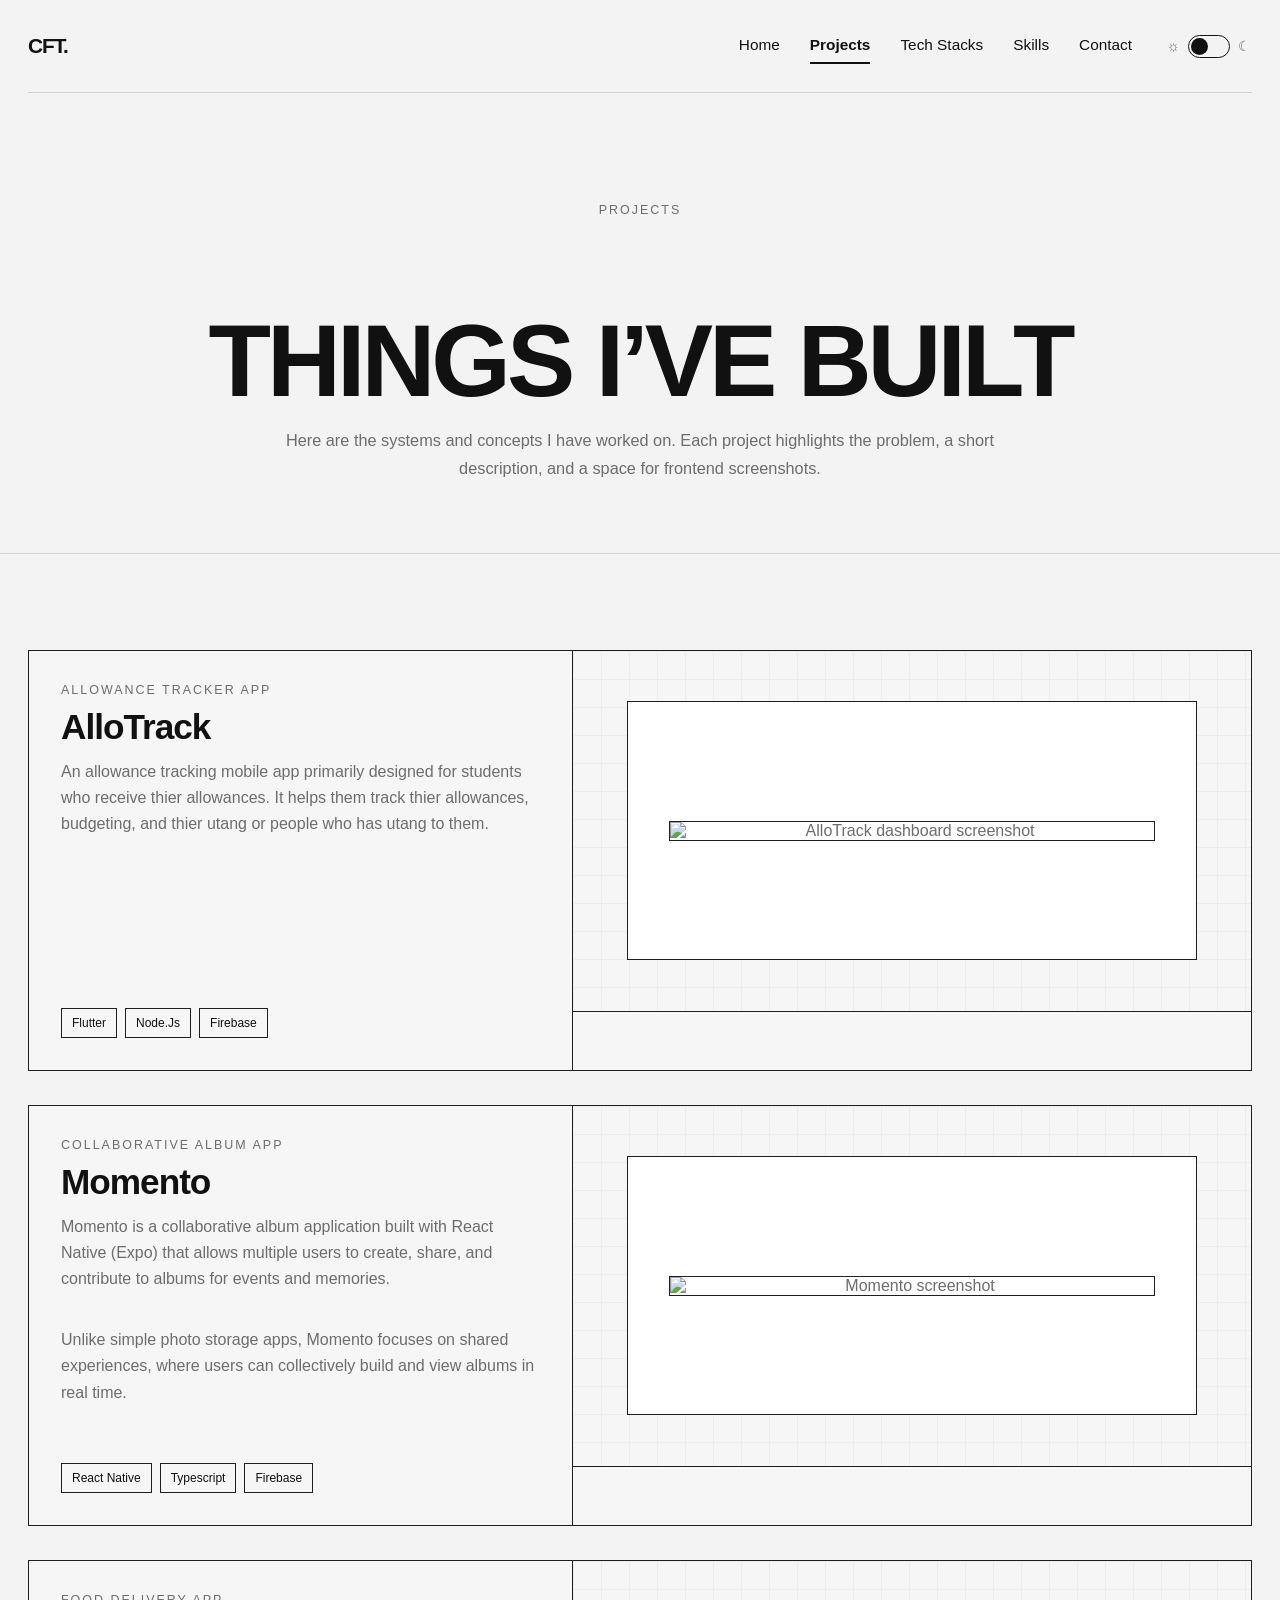
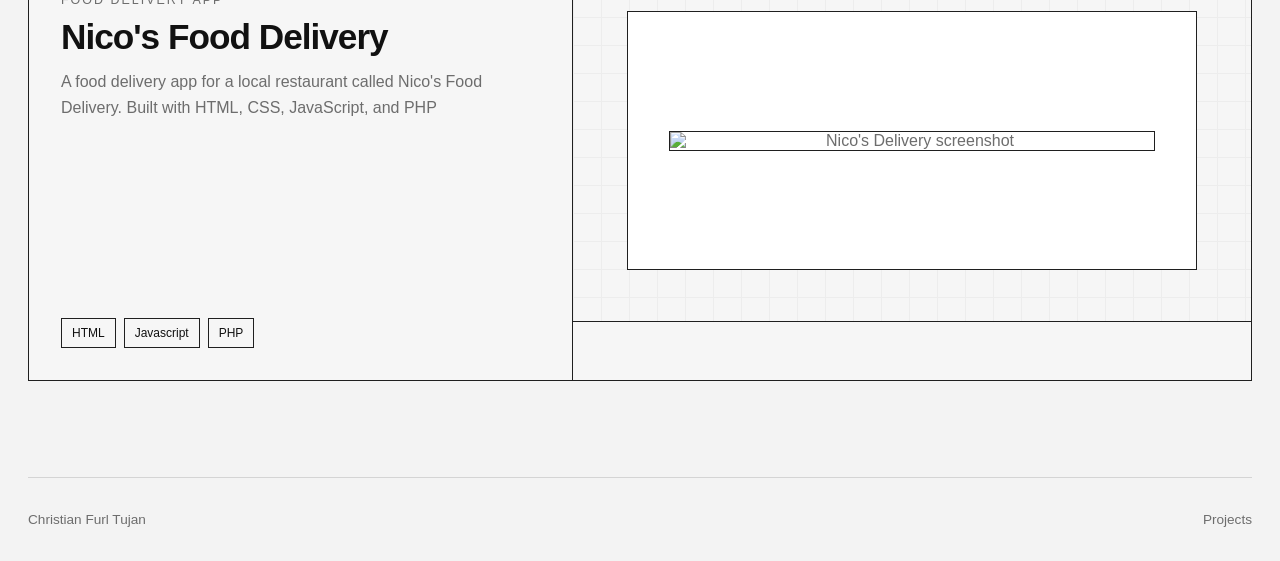
==== projects.html @ 1df362ef "Add files via upload" ====
<!DOCTYPE html>
<html lang="en">
<head>
  <meta charset="UTF-8">
  <meta name="viewport" content="width=device-width, initial-scale=1.0">
  <title>Projects | Christian Furl Tujan</title>
  <link rel="icon" type="image/png" sizes="512x512" href="assets/favicon.png">
  <script>
    (function () {
      try {
        if (localStorage.getItem('portfolio-theme') === 'dark') {
          document.documentElement.setAttribute('data-theme', 'dark');
        }
      } catch (error) {}
    })();
  </script>
  <link rel="stylesheet" href="https://cdn.jsdelivr.net/gh/devicons/devicon@latest/devicon.min.css">
  <link rel="stylesheet" href="styles.css">
</head>
<body>
  <div class="site-shell">
    <header class="container nav">
      <a class="logo" href="index.html">CFT.</a>
      <nav class="nav-links">
        <a href="index.html">Home</a>
        <a class="active" href="projects.html">Projects</a>
        <a href="techstacks.html">Tech Stacks</a>
        <a href="skills.html">Skills</a>
        <a href="contact.html">Contact</a>
        <button class="theme-toggle" type="button" aria-label="Switch to dark mode" aria-pressed="false">
          <span class="theme-icon" aria-hidden="true">☼</span>
          <span class="theme-track" aria-hidden="true"><span class="theme-knob"></span></span>
          <span class="theme-icon" aria-hidden="true">☾</span>
        </button>
      </nav>
    </header>

    <main>
      <section class="container page-title page-centered-title">
        <div class="section-kicker">Projects</div>
        <h1>Things I’ve built</h1>
        <p>Here are the systems and concepts I have worked on. Each project highlights the problem, a short description, and a space for frontend screenshots.</p>
      </section>

      <section class="section">
        <div class="container project-list">
          <article class="project">
            <div class="project-copy">
              <div>
                <div class="section-kicker">Allowance Tracker App</div>
                <h3>AlloTrack</h3>
                <p>An allowance tracking mobile app primarily designed for students who receive thier allowances. It helps them track thier allowances, budgeting, and thier utang or people who has utang to them.</p>
              </div>
              <div class="project-bottom">
                <div class="tags">
                  <span class="tag">Flutter</span><span class="tag">Node.Js</span><span class="tag">Firebase</span>
                </div>
              </div>
            </div>
            <div class="project-visual">
              <div class="project-shot">
                <div class="placeholder"><img src="assets/dashboard.png" alt="AlloTrack dashboard screenshot"></div>
              </div>
              <div class="github-icon-wrap">
                <a class="github-icon-link" href="https://github.com/tujan-christianfurl/allotrack" target="_blank" rel="noopener noreferrer" aria-label="Visit AlloTrack on GitHub" title="Visit GitHub">
                  <i class="devicon-github-original" aria-hidden="true"></i>
                </a>
              </div>
            </div>
          </article>

          <article class="project">
            <div class="project-copy">
              <div>
                <div class="section-kicker">Collaborative Album App</div>
                <h3>Momento</h3>
                <p>Momento is a collaborative album application built with React Native (Expo) that allows multiple users to create, share, and contribute to albums for events and memories.</p>
                <br>
                <p>Unlike simple photo storage apps, Momento focuses on shared experiences, where users can collectively build and view albums in real time.</p>
              </div>
              <div class="project-bottom">
                <div class="tags">
                  <span class="tag">React Native</span><span class="tag">Typescript</span><span class="tag">Firebase</span>
                </div>
              </div>
            </div>
            <div class="project-visual">
              <div class="project-shot">
                <div class="placeholder"><img src="assets/dashboard.png" alt="Momento screenshot"></div>
              </div>
              <div class="github-icon-wrap">
                <a class="github-icon-link" href="https://github.com/cl1ffhan9er/Momento" target="_blank" rel="noopener noreferrer" aria-label="Visit Momento on GitHub" title="Visit GitHub">
                  <i class="devicon-github-original" aria-hidden="true"></i>
                </a>
              </div>
            </div>
          </article>

          <article class="project">
            <div class="project-copy">
              <div>
                <div class="section-kicker">Food Delivery App</div>
                <h3>Nico's Food Delivery</h3>
                <p>A food delivery app for a local restaurant called Nico's Food Delivery. Built with HTML, CSS, JavaScript, and PHP</p>
              </div>
              <div class="project-bottom">
                <div class="tags">
                  <span class="tag">HTML</span><span class="tag">Javascript</span><span class="tag">PHP</span>
                </div>
              </div>
            </div>
            <div class="project-visual">
              <div class="project-shot">
                <div class="placeholder"><img src="assets/dashboard.png" alt="Nico's Delivery screenshot"></div>
              </div>
              <div class="github-icon-wrap">
                <a class="github-icon-link" href="https://github.com/Nico-s-Development-Team/Web-IM2-Development-Projects.git" target="_blank" rel="noopener noreferrer" aria-label="Visit Momento on GitHub" title="Visit GitHub">
                  <i class="devicon-github-original" aria-hidden="true"></i>
                </a>
              </div>
            </div>
          </article>
          

          
        </div>
      </section>
    </main>

    <footer class="container"><span>Christian Furl Tujan</span><span>Projects</span></footer>
  </div>
  <script src="script.js"></script>
</body>
</html>
---- styles.css ----
:root {
  --bg: #050505;
  --paper: #f3f3f3;
  --text: #111111;
  --muted: #6d6d6d;
  --line: #d4d4d4;
  --dark: #1f1f1f;
  --accent: #69f0ae;
  --button-text: #ffffff;
  --status: #8b8b8b;
  --surface: rgba(255, 255, 255, 0.25);
  --surface-hover: rgba(255, 255, 255, 0.55);
  --surface-strong: #ffffff;
  --grid-line: #ededed;
  --max: 1120px;
}

html[data-theme="dark"] {
  color-scheme: dark;
  --paper: #0c0c0c;
  --text: #f3f3f3;
  --muted: #a3a3a3;
  --line: #303030;
  --dark: #ededed;
  --button-text: #111111;
  --status: #999999;
  --surface: rgba(255, 255, 255, 0.025);
  --surface-hover: rgba(255, 255, 255, 0.065);
  --surface-strong: #111111;
  --grid-line: #202020;
}

* {
  box-sizing: border-box;
}

html {
  scroll-behavior: smooth;
}

body {
  margin: 0;
  font-family: Arial, Helvetica, sans-serif;
  background: var(--paper);
  color: var(--text);
}

a {
  color: inherit;
  text-decoration: none;
}

img {
  max-width: 100%;
  display: block;
}

.site-shell {
  width: 100%;
  margin: 0;
  min-height: 100vh;
  background: var(--paper);
  border: 0;
}

.container {
  width: min(var(--max), calc(100% - 56px));
  margin: 0 auto;
}

.nav {
  min-height: 86px;
  display: flex;
  align-items: center;
  justify-content: space-between;
}

.nav-home {
  padding-top: 6px;
}

.logo {
  font-weight: 900;
  letter-spacing: -1px;
  font-size: 1.2rem;
}

.nav-links {
  display: flex;
  gap: 26px;
  font-size: 0.9rem;
}

.nav-links a {
  padding: 8px 0;
  border-bottom: 2px solid transparent;
}

.nav-links a:hover,
.nav-links a.active {
  border-bottom-color: var(--text);
}

.nav-links a.active {
  font-weight: bold;
}



h1 {
  font-size: clamp(3.4rem, 7vw, 5.7rem);
  font-weight: 900;
  text-transform: uppercase;
}

h2,
h3,
p {
  margin-top: 0;
}

.button {
  display: inline-block;
  padding: 13px 22px;
  border: 1px solid var(--dark);
  background: var(--dark);
  color: var(--button-text);
  font-weight: 700;
  font-size: 0.9rem;
  border-radius: 40px;
}

.button.secondary {
  background: transparent;
  color: var(--dark);
}

.button:hover {
  transform: translateY(-2px);
}

.dot {
  width: 9px;
  height: 9px;
  background: var(--accent);
  border-radius: 50%;
  box-shadow: 0 0 14px rgba(105, 240, 174, 0.9);
  display: inline-block;
}

.actions {
  display: flex;
  gap: 12px;
  flex-wrap: wrap;
  margin-top: 30px;
}

.center-actions {
  justify-content: center;
}

.section {
  padding: 96px 0;
  border-top: 1px solid var(--line);
}

.section-head {
  display: flex;
  flex-direction: column;
  align-items: center;
  justify-content: center;
  gap: 16px;
  margin-bottom: 44px;
  text-align: center;
}

.section-kicker {
  color: var(--muted);
  text-transform: uppercase;
  letter-spacing: 2px;
  font-size: 0.78rem;
  margin-bottom: 10px;
}

.section h2,
.network-head h2 {
  font-size: clamp(2.2rem, 5vw, 4.5rem);
  line-height: 1;
  letter-spacing: -3px;
  margin-bottom: 0;
}

.section-head p {
  max-width: 720px;
  line-height: 1.6;
  color: var(--muted);
  margin-bottom: 0;
}

.home-hero {
  min-height: 560px;
  display: flex;
  flex-direction: column;
  align-items: center;
  justify-content: center;
  text-align: center;
  padding: 40px 0 70px;
}

.home-hero h1 {
  font-size: clamp(3.4rem, 7vw, 5.7rem);
  line-height: 0.95;
  letter-spacing: -4px;
  margin-bottom: 26px;
  text-transform: uppercase;
}

.hero-status {
  display: inline-flex;
  align-items: center;
  gap: 10px;
  font-size: 0.82rem;
  color: var(--status);
  margin-bottom: 18px;
}

.hero-summary {
  width: min(100%, 540px);
  font-size: 1rem;
  line-height: 1.45;
  margin-bottom: 24px;
}

.hero-button {
  min-width: 130px;
  text-align: center;
}


.mini-intro {
  max-width: 770px;
  margin: 0 auto;
  text-align: center;
}

.mini-intro p {
  color: var(--muted);
  line-height: 1.8;
  margin-bottom: 0;
}

.network-section {
  padding: 86px 0 34px;
}

.network-head {
  text-align: center;
  max-width: 780px;
  margin: 0 auto 30px;
}

.network-head p {
  color: var(--muted);
  line-height: 1.7;
  margin-top: 18px;
}

.network-frame {
  width: min(940px, 100%);
  margin: 0 auto;
  padding: 16px 0 10px;
}

.network-svg {
  width: 100%;
  height: auto;
  display: block;
}

.network-lines line {
  stroke: var(--text);
  stroke-width: 1.4;
}

.network-nodes circle {
  fill: var(--text);
}

.network-labels text {
  font-family: Arial, Helvetica, sans-serif;
  font-size: 18px;
  fill: var(--text);
}

.grid-3 {
  display: grid;
  grid-template-columns: repeat(3, 1fr);
  gap: 18px;
}

.card {
  border: 1px solid var(--dark);
  padding: 26px;
  min-height: 210px;
  background: transparent;
}

.card-number {
  font-size: 0.8rem;
  color: var(--muted);
  margin-bottom: 38px;
}

.card h3 {
  font-size: 1.3rem;
  margin-bottom: 12px;
}

.card p {
  color: var(--muted);
  line-height: 1.6;
  margin-bottom: 0;
}

.tech-list {
  display: grid;
  grid-template-columns: repeat(4, 1fr);
  border-top: 1px solid var(--dark);
  border-left: 1px solid var(--dark);
}

.tech-item {
  min-height: 190px;
  border-right: 1px solid var(--dark);
  border-bottom: 1px solid var(--dark);
  display: flex;
  flex-direction: column;
  align-items: center;
  justify-content: center;
  gap: 28px;
  padding: 26px 20px;
  text-align: center;
}

.tech-item strong {
  font-size: 1.08rem;
}

.tech-icon {
  display: block;
  font-size: clamp(3rem, 5vw, 4.25rem);
  line-height: 1;
  color: var(--text);
  transition: transform 220ms ease, color 320ms ease;
}

.tech-item:hover .tech-icon {
  transform: translateY(-3px) scale(1.06);
}

.home-project-preview {
  padding-top: 74px;
}

.project-list {
  display: grid;
  gap: 34px;
}

.project {
  border: 1px solid var(--dark);
  display: grid;
  grid-template-columns: 1fr 1.25fr;
  min-height: 380px;
  background: var(--surface);
}

.project-copy {
  padding: 32px;
  display: flex;
  flex-direction: column;
  justify-content: space-between;
}

.project-copy h3 {
  font-size: 2.2rem;
  letter-spacing: -1px;
  margin-bottom: 12px;
}

.project-copy p {
  color: var(--muted);
  line-height: 1.65;
}

.project-bottom {
  display: grid;
  gap: 20px;
  margin-top: 28px;
}

.tags {
  display: flex;
  flex-wrap: wrap;
  gap: 8px;
}

.project-actions {
  display: flex;
  align-items: center;
}

.github-button {
  border-radius: 0;
  padding: 11px 16px;
  transition: transform 420ms cubic-bezier(.22, 1, .36, 1), background-color 320ms ease, color 320ms ease;
}

.github-button:hover {
  transform: translateY(-3px);
}

.tag {
  border: 1px solid var(--dark);
  padding: 7px 10px;
  font-size: 0.75rem;
}

.project-shot {
  border-left: 1px solid var(--dark);
  min-height: 360px;
  background: linear-gradient(90deg, var(--grid-line) 1px, transparent 1px), linear-gradient(var(--grid-line) 1px, transparent 1px);
  background-size: 28px 28px;
  display: flex;
  align-items: center;
  justify-content: center;
  overflow: hidden;
}

.project-shot img {
  width: 92%;
  max-height: 320px;
  object-fit: cover;
  border: 1px solid var(--dark);
}

.placeholder {
  width: 84%;
  height: 72%;
  border: 1px solid var(--dark);
  background: var(--surface-strong);
  display: grid;
  place-items: center;
  text-align: center;
  color: var(--muted);
  padding: 20px;
}

.page-title {
  padding: 110px 0 70px;
  border-top: 1px solid var(--line);
}

.page-centered-title {
  display: flex;
  flex-direction: column;
  align-items: center;
  text-align: center;
}

.page-title h1 {
  font-size: clamp(3.8rem, 10vw, 8rem);
  margin-bottom: 18px;
  line-height: 0.95;
  letter-spacing: -4px;
}

.page-title p {
  max-width: 740px;
  color: var(--muted);
  line-height: 1.7;
  font-size: 1.05rem;
  margin: 0 auto;
}

.skill-row {
  display: grid;
  grid-template-columns: 180px 1fr 90px;
  gap: 20px;
  align-items: center;
  padding: 22px 0;
  border-bottom: 1px solid var(--line);
}

.skill-meter {
  height: 12px;
  border: 1px solid var(--dark);
}

.skill-meter span {
  height: 100%;
  display: block;
  background: var(--dark);
}

.contact-grid {
  display: grid;
  grid-template-columns: 0.9fr 1.1fr;
  gap: 32px;
}

.contact-card,
.contact-form,
.banner-box {
  border: 1px solid var(--dark);
  padding: 30px;
}

.contact-card p {
  color: var(--muted);
  line-height: 1.7;
}

.contact-links {
  margin-top: 28px;
  display: grid;
  gap: 12px;
}

.contact-links a {
  border-bottom: 1px solid var(--line);
  padding-bottom: 10px;
}

.banner-box {
  display: flex;
  align-items: center;
  justify-content: space-between;
  gap: 24px;
  background: var(--surface);
}

.banner-box p {
  max-width: 690px;
  color: var(--muted);
  line-height: 1.7;
  margin: 16px 0 0;
}

form {
  display: grid;
  gap: 16px;
}

label {
  font-size: 0.85rem;
  font-weight: 700;
}

input,
textarea {
  width: 100%;
  border: 1px solid var(--dark);
  background: transparent;
  padding: 13px;
  font: inherit;
  border-radius: 0;
}

textarea {
  min-height: 150px;
  resize: vertical;
}

footer {
  padding: 34px 0;
  display: flex;
  justify-content: space-between;
  gap: 20px;
  color: var(--muted);
  font-size: 0.85rem;
  border-top: 1px solid var(--line);
}

/* Light / dark mode switch */
.theme-toggle {
  display: inline-flex;
  align-items: center;
  gap: 7px;
  border: 0;
  background: transparent;
  color: var(--text);
  padding: 5px 0 5px 4px;
  font: inherit;
  cursor: pointer;
}

.theme-icon {
  width: 15px;
  font-size: 0.9rem;
  line-height: 1;
  text-align: center;
  color: var(--muted);
}

.theme-track {
  width: 42px;
  height: 23px;
  padding: 2px;
  display: inline-flex;
  align-items: center;
  border: 1px solid var(--text);
  border-radius: 999px;
  transition: border-color 280ms ease, background-color 280ms ease;
}

.theme-knob {
  width: 17px;
  height: 17px;
  display: block;
  border-radius: 50%;
  background: var(--text);
  transform: translateX(0);
  transition: transform 320ms cubic-bezier(.2,.8,.2,1), background-color 280ms ease;
}

html[data-theme="dark"] .theme-knob {
  transform: translateX(17px);
}

body,
.site-shell,
.project,
.placeholder,
.banner-box,
.card,
.tech-item,
.tech-icon,
.contact-card,
.contact-form,
input,
textarea,
.button,
.tag,
.skill-meter,
.network-lines line,
.network-nodes circle,
.network-labels text {
  transition-property: background-color, color, border-color, fill, stroke;
  transition-duration: 320ms;
  transition-timing-function: ease;
}

@media (max-width: 980px) {
  .project,
  .contact-grid,
  .banner-box {
    grid-template-columns: 1fr;
    display: grid;
  }

  .project-shot {
    border-left: 0;
    border-top: 1px solid var(--dark);
  }

  .tech-list,
  .grid-3 {
    grid-template-columns: repeat(2, 1fr);
  }

  .network-labels text {
    font-size: 15px;
  }
}

@media (max-width: 640px) {
  .site-shell {
    width: 100%;
    margin: 0;
    border: 0;
  }

  .container {
    width: min(100% - 32px, var(--max));
  }

  .nav {
    align-items: flex-start;
    flex-direction: column;
    padding: 20px 0;
    gap: 16px;
  }

  .nav-links {
    width: 100%;
    overflow-x: auto;
    gap: 18px;
    white-space: nowrap;
  }

  .home-hero {
    min-height: auto;
    padding: 50px 0 58px;
  }

  .home-hero h1 {
    letter-spacing: -2px;
  }

  .section,
  .network-section {
    padding: 68px 0;
  }

  .tech-list,
  .grid-3,
  .project,
  .contact-grid,
  .banner-box {
    grid-template-columns: 1fr;
  }

  .skill-row {
    grid-template-columns: 1fr;
    gap: 10px;
  }

  .network-frame {
    padding: 0;
    overflow-x: auto;
  }

  .network-svg {
    min-width: 820px;
  }

  .banner-box {
    display: grid;
  }

  footer {
    flex-direction: column;
  }
}

/* Full-screen spacing and reveal motion */
:root {
  --max: 1280px;
}

.nav {
  min-height: 92px;
}

.logo {
  font-size: 1.3rem;
}

.nav-links {
  gap: 30px;
  font-size: 0.96rem;
}

.home-hero {
  min-height: calc(100svh - 92px);
  padding: 18px 0 56px;
}

.home-hero h1 {
  font-size: clamp(4rem, 7.2vw, 7rem);
  line-height: 0.92;
  letter-spacing: -5px;
  margin-bottom: 28px;
}

.hero-status {
  font-size: 0.9rem;
  margin-bottom: 20px;
}

.hero-summary {
  width: min(100%, 620px);
  font-size: clamp(1rem, 1.25vw, 1.15rem);
  line-height: 1.5;
  margin-bottom: 28px;
}

.hero-button {
  min-width: 142px;
  padding: 14px 24px;
  font-size: 0.95rem;
}

.page-title h1 {
  font-size: clamp(4.2rem, 8vw, 7.6rem);
}

.section h2,
.network-head h2 {
  font-size: clamp(2.6rem, 4.7vw, 4.9rem);
}

.section-head p,
.network-head p,
.page-title p,
.mini-intro p {
  font-size: 1.02rem;
}

/* Hero load-in sequence */
.home-hero > * {
  opacity: 0;
  transform: translateY(18px);
  animation: hero-enter 700ms cubic-bezier(.2,.7,.2,1) forwards;
}

.home-hero h1 { animation-delay: 80ms; }
.home-hero .hero-status { animation-delay: 210ms; }
.home-hero .hero-summary { animation-delay: 340ms; }
.home-hero .hero-button { animation-delay: 470ms; }

@keyframes hero-enter {
  to {
    opacity: 1;
    transform: translateY(0);
  }
}


.js .reveal-text,
.js .reveal-block {
  opacity: 0;
  transform: translateY(28px);
}

.js .reveal-text.is-visible,
.js .reveal-block.is-visible {
  opacity: 1;
  transform: translateY(0);
  transition:
    opacity 650ms cubic-bezier(.2,.7,.2,1) var(--delay, 0ms),
    transform 650ms cubic-bezier(.2,.7,.2,1) var(--delay, 0ms);
}

.js .network-frame.reveal-block {
  transform: translateY(34px) scale(.985);
}

.js .network-frame.reveal-block.is-visible {
  transform: translateY(0) scale(1);
}

/* Project cards open from the center as they enter the viewport. */
.js .reveal-project {
  opacity: 0;
  transform: translateY(36px) scale(.985);
}

.js .reveal-project .project-copy,
.js .reveal-project .project-shot {
  opacity: 0;
  transition:
    opacity 700ms cubic-bezier(.2,.7,.2,1),
    transform 700ms cubic-bezier(.2,.7,.2,1);
}

.js .reveal-project .project-copy {
  transform: translateX(-42px);
}

.js .reveal-project .project-shot {
  transform: translateX(42px);
}

.js .reveal-project.is-visible {
  opacity: 1;
  transform: translateY(0) scale(1);
  transition:
    opacity 650ms cubic-bezier(.2,.7,.2,1) var(--delay, 0ms),
    transform 650ms cubic-bezier(.2,.7,.2,1) var(--delay, 0ms);
}

.js .reveal-project.is-visible .project-copy,
.js .reveal-project.is-visible .project-shot {
  opacity: 1;
  transform: translateX(0);
  transition-delay: calc(var(--delay, 0ms) + 100ms);
}

/* Small movement makes technology/skill blocks feel less static. */
.js .tech-item.reveal-block.is-visible,
.js .card.reveal-block.is-visible,
.js .skill-row.reveal-block.is-visible {
  transition:
    opacity 600ms ease var(--delay, 0ms),
    transform 600ms cubic-bezier(.2,.7,.2,1) var(--delay, 0ms),
    background-color 200ms ease;
}

.tech-item:hover,
.card:hover {
  background: var(--surface-hover);
  transform: translateY(-4px);
}

@media (prefers-reduced-motion: reduce) {
  html {
    scroll-behavior: auto;
  }

  .home-hero > *,
  .js .reveal-text,
  .js .reveal-block,
  .js .reveal-project,
  .js .reveal-project .project-copy,
  .js .reveal-project .project-shot {
    animation: none !important;
    transition: none !important;
    opacity: 1 !important;
    transform: none !important;
  }
}

@media (max-width: 760px) {
  .nav {
    min-height: auto;
  }

  .home-hero {
    min-height: calc(100svh - 122px);
    padding: 24px 0 38px;
  }

  .home-hero h1 {
    font-size: clamp(3.25rem, 15vw, 5rem);
    letter-spacing: -3px;
  }

  .hero-summary {
    max-width: 520px;
    font-size: 0.98rem;
  }
}

/* Dynamic elastic polygon mesh */
.network-lines line,
.network-nodes circle,
.network-labels text {
  will-change: transform;
}

.network-lines line {
  vector-effect: non-scaling-stroke;
}

.network-nodes circle {
  transform-box: fill-box;
  transform-origin: center;
}

.network-labels text {
  user-select: none;
}


/* Project GitHub icon below each screenshot */
.project-visual {
  border-left: 1px solid var(--dark);
  display: flex;
  flex-direction: column;
  min-width: 0;
}

.project-visual .project-shot {
  border-left: 0;
  flex: 1;
}

.github-icon-wrap {
  display: flex;
  align-items: center;
  justify-content: center;
  min-height: 58px;
  padding: 12px 0;
  border-top: 1px solid var(--dark);
}

.github-icon-link {
  display: inline-flex;
  align-items: center;
  justify-content: center;
  width: 34px;
  height: 34px;
  color: var(--text);
  font-size: 21px;
  line-height: 1;
  border-radius: 50%;
  transition:
    transform 420ms cubic-bezier(.22, 1, .36, 1),
    opacity 420ms ease;
}

.github-icon-link:hover {
  transform: translateY(-3px) scale(1.12);
  opacity: 0.62;
}

.github-icon-link:focus-visible {
  outline: 1px solid var(--text);
  outline-offset: 4px;
}

@media (max-width: 980px) {
  .project-visual {
    border-left: 0;
    border-top: 1px solid var(--dark);
  }

  .project-visual .project-shot {
    border-top: 0;
  }
}

@media (prefers-reduced-motion: reduce) {
  .github-icon-link {
    transition: none;
  }
}
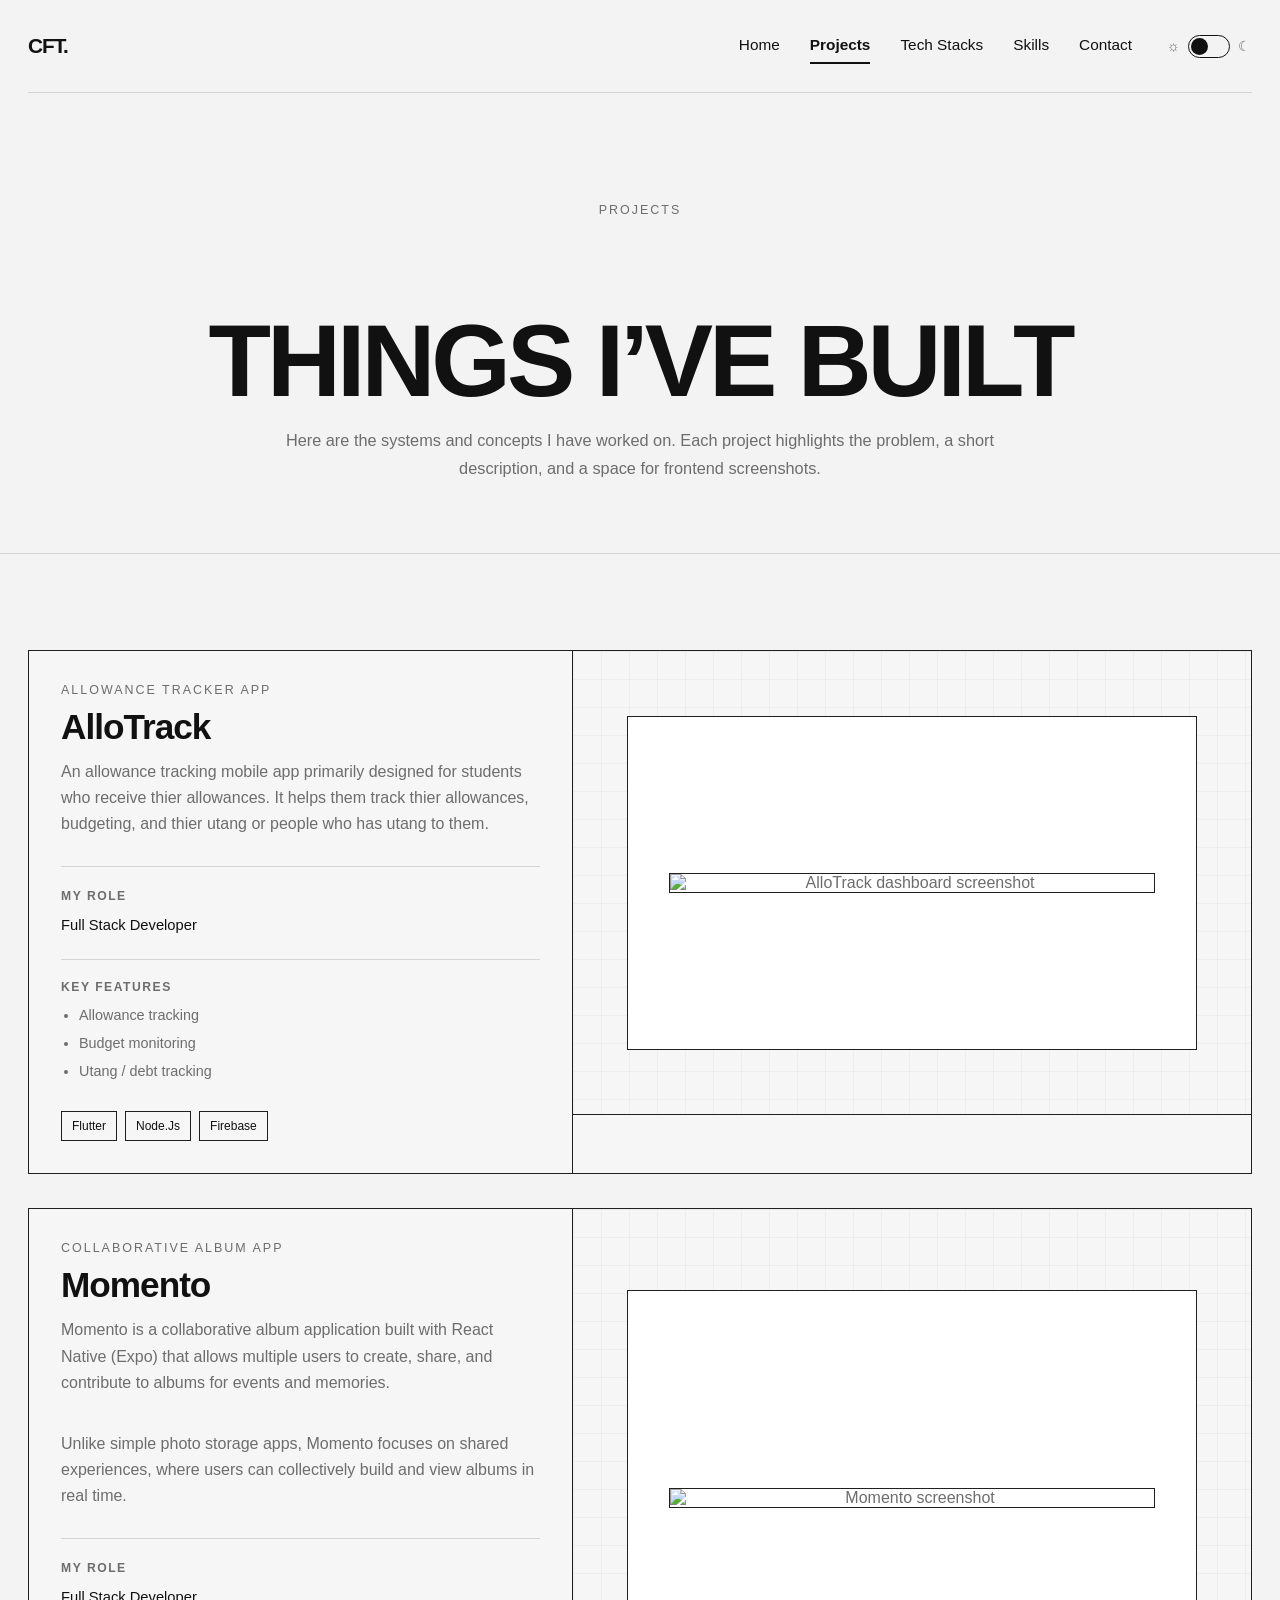
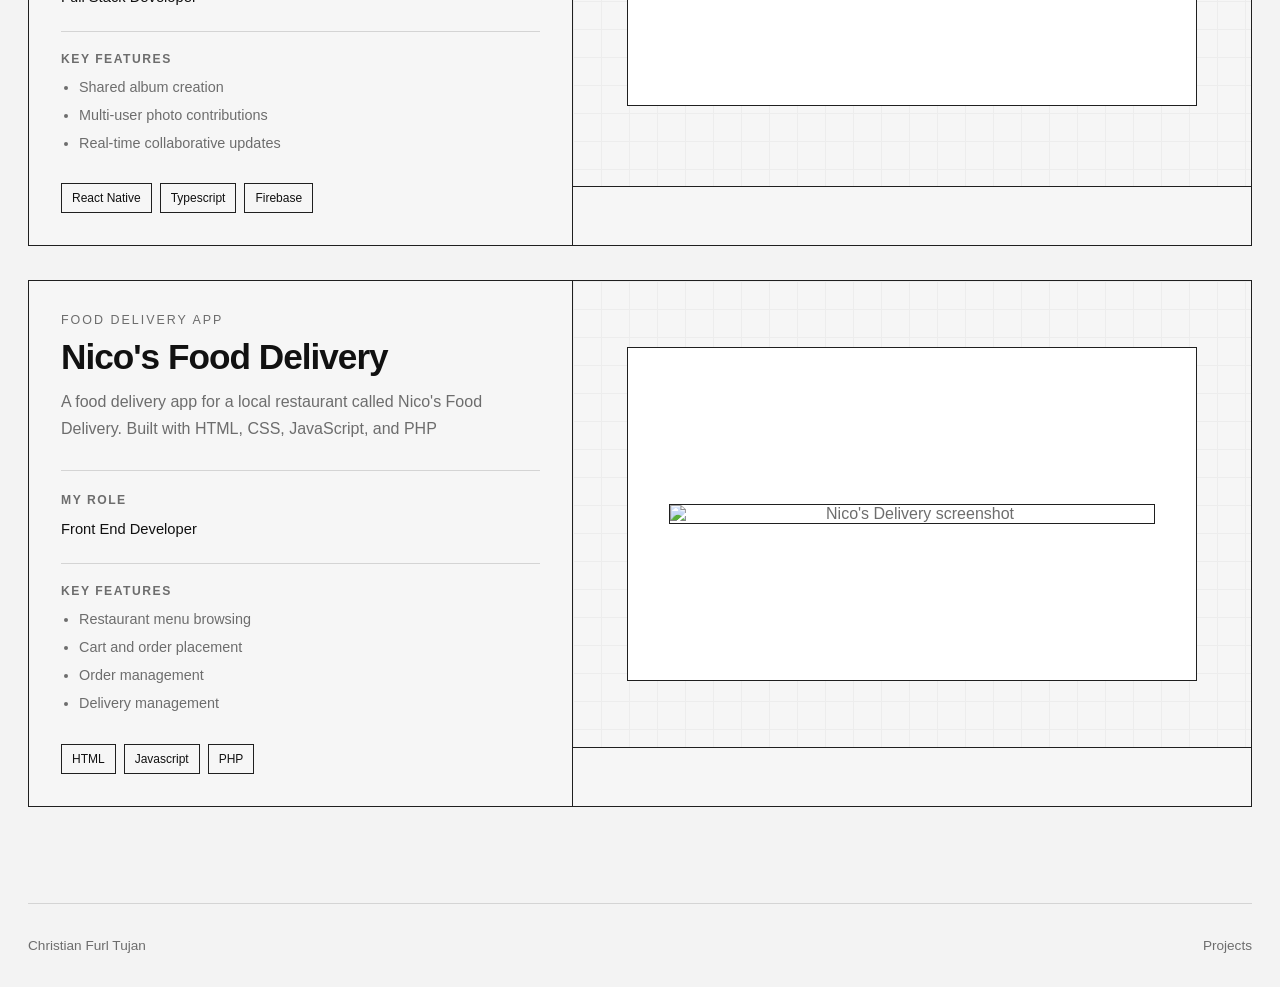
==== commit a6cab294: "Update projects page and style" ====
--- a/projects.html
+++ b/projects.html
@@ -1,22 +1,25 @@
 <!DOCTYPE html>
+
 <html lang="en">
+
 <head>
-  <meta charset="UTF-8">
-  <meta name="viewport" content="width=device-width, initial-scale=1.0">
+  <meta charset="utf-8" />
+  <meta content="width=device-width, initial-scale=1.0" name="viewport" />
   <title>Projects | Christian Furl Tujan</title>
-  <link rel="icon" type="image/png" sizes="512x512" href="assets/favicon.png">
+  <link href="assets/favicon.png" rel="icon" sizes="512x512" type="image/png" />
   <script>
     (function () {
       try {
         if (localStorage.getItem('portfolio-theme') === 'dark') {
           document.documentElement.setAttribute('data-theme', 'dark');
         }
-      } catch (error) {}
+      } catch (error) { }
     })();
   </script>
-  <link rel="stylesheet" href="https://cdn.jsdelivr.net/gh/devicons/devicon@latest/devicon.min.css">
-  <link rel="stylesheet" href="styles.css">
+  <link href="https://cdn.jsdelivr.net/gh/devicons/devicon@latest/devicon.min.css" rel="stylesheet" />
+  <link href="styles.css" rel="stylesheet" />
 </head>
+
 <body>
   <div class="site-shell">
     <header class="container nav">
@@ -27,21 +30,20 @@
         <a href="techstacks.html">Tech Stacks</a>
         <a href="skills.html">Skills</a>
         <a href="contact.html">Contact</a>
-        <button class="theme-toggle" type="button" aria-label="Switch to dark mode" aria-pressed="false">
-          <span class="theme-icon" aria-hidden="true">☼</span>
-          <span class="theme-track" aria-hidden="true"><span class="theme-knob"></span></span>
-          <span class="theme-icon" aria-hidden="true">☾</span>
+        <button aria-label="Switch to dark mode" aria-pressed="false" class="theme-toggle" type="button">
+          <span aria-hidden="true" class="theme-icon">☼</span>
+          <span aria-hidden="true" class="theme-track"><span class="theme-knob"></span></span>
+          <span aria-hidden="true" class="theme-icon">☾</span>
         </button>
       </nav>
     </header>
-
     <main>
       <section class="container page-title page-centered-title">
         <div class="section-kicker">Projects</div>
         <h1>Things I’ve built</h1>
-        <p>Here are the systems and concepts I have worked on. Each project highlights the problem, a short description, and a space for frontend screenshots.</p>
+        <p>Here are the systems and concepts I have worked on. Each project highlights the problem, a short description,
+          and a space for frontend screenshots.</p>
       </section>
-
       <section class="section">
         <div class="container project-list">
           <article class="project">
@@ -49,7 +51,23 @@
               <div>
                 <div class="section-kicker">Allowance Tracker App</div>
                 <h3>AlloTrack</h3>
-                <p>An allowance tracking mobile app primarily designed for students who receive thier allowances. It helps them track thier allowances, budgeting, and thier utang or people who has utang to them.</p>
+                <p>An allowance tracking mobile app primarily designed for students who receive thier allowances. It
+                  helps them track thier allowances, budgeting, and thier utang or people who has utang to them.</p>
+                <div class="project-role-details">
+                  <div class="role-heading">My Role</div>
+                  <p class="project-role">Full Stack Developer</p>
+                </div>
+                <div class="project-feature-details">
+                  <div class="role-heading">Key Features</div>
+                  <ul class="project-features">
+                    <li>Allowance tracking</li>
+                    <li>Budget monitoring</li>
+                    <li>Utang / debt tracking</li>
+                  </ul>
+                </div>
+
+
+
               </div>
               <div class="project-bottom">
                 <div class="tags">
@@ -59,49 +77,80 @@
             </div>
             <div class="project-visual">
               <div class="project-shot">
-                <div class="placeholder"><img src="assets/dashboard.png" alt="AlloTrack dashboard screenshot"></div>
+                <div class="placeholder"><img alt="AlloTrack dashboard screenshot" src="assets/dashboard.png" /></div>
               </div>
               <div class="github-icon-wrap">
-                <a class="github-icon-link" href="https://github.com/tujan-christianfurl/allotrack" target="_blank" rel="noopener noreferrer" aria-label="Visit AlloTrack on GitHub" title="Visit GitHub">
-                  <i class="devicon-github-original" aria-hidden="true"></i>
+                <a aria-label="Visit AlloTrack on GitHub" class="github-icon-link"
+                  href="https://github.com/tujan-christianfurl/allotrack" rel="noopener noreferrer" target="_blank"
+                  title="Visit GitHub">
+                  <i aria-hidden="true" class="devicon-github-original"></i>
                 </a>
               </div>
             </div>
           </article>
-
           <article class="project">
             <div class="project-copy">
               <div>
                 <div class="section-kicker">Collaborative Album App</div>
                 <h3>Momento</h3>
-                <p>Momento is a collaborative album application built with React Native (Expo) that allows multiple users to create, share, and contribute to albums for events and memories.</p>
-                <br>
-                <p>Unlike simple photo storage apps, Momento focuses on shared experiences, where users can collectively build and view albums in real time.</p>
+                <p>Momento is a collaborative album application built with React Native (Expo) that allows multiple
+                  users to create, share, and contribute to albums for events and memories.</p>
+                <br />
+                <p>Unlike simple photo storage apps, Momento focuses on shared experiences, where users can collectively
+                  build and view albums in real time.</p>
+                <div class="project-role-details">
+                  <div class="role-heading">My Role</div>
+                  <p class="project-role">Full Stack Developer</p>
+                </div>
+                <div class="project-feature-details">
+                  <div class="role-heading">Key Features</div>
+                  <ul class="project-features">
+                    <li>Shared album creation</li>
+                    <li>Multi-user photo contributions</li>
+                    <li>Real-time collaborative updates</li>
+                  </ul>
+                </div>
               </div>
               <div class="project-bottom">
                 <div class="tags">
-                  <span class="tag">React Native</span><span class="tag">Typescript</span><span class="tag">Firebase</span>
+                  <span class="tag">React Native</span><span class="tag">Typescript</span><span
+                    class="tag">Firebase</span>
                 </div>
               </div>
             </div>
             <div class="project-visual">
               <div class="project-shot">
-                <div class="placeholder"><img src="assets/dashboard.png" alt="Momento screenshot"></div>
+                <div class="placeholder"><img alt="Momento screenshot" src="assets/dashboard.png" /></div>
               </div>
               <div class="github-icon-wrap">
-                <a class="github-icon-link" href="https://github.com/cl1ffhan9er/Momento" target="_blank" rel="noopener noreferrer" aria-label="Visit Momento on GitHub" title="Visit GitHub">
-                  <i class="devicon-github-original" aria-hidden="true"></i>
+                <a aria-label="Visit Momento on GitHub" class="github-icon-link"
+                  href="https://github.com/cl1ffhan9er/Momento" rel="noopener noreferrer" target="_blank"
+                  title="Visit GitHub">
+                  <i aria-hidden="true" class="devicon-github-original"></i>
                 </a>
               </div>
             </div>
           </article>
-
           <article class="project">
             <div class="project-copy">
               <div>
                 <div class="section-kicker">Food Delivery App</div>
                 <h3>Nico's Food Delivery</h3>
-                <p>A food delivery app for a local restaurant called Nico's Food Delivery. Built with HTML, CSS, JavaScript, and PHP</p>
+                <p>A food delivery app for a local restaurant called Nico's Food Delivery. Built with HTML, CSS,
+                  JavaScript, and PHP</p>
+                <div class="project-role-details">
+                  <div class="role-heading">My Role</div>
+                  <p class="project-role">Front End Developer</p>
+                </div>
+                <div class="project-feature-details">
+                  <div class="role-heading">Key Features</div>
+                  <ul class="project-features">
+                    <li>Restaurant menu browsing</li>
+                    <li>Cart and order placement</li>
+                    <li>Order management</li>
+                    <li>Delivery management</li>
+                  </ul>
+                </div>
               </div>
               <div class="project-bottom">
                 <div class="tags">
@@ -111,24 +160,23 @@
             </div>
             <div class="project-visual">
               <div class="project-shot">
-                <div class="placeholder"><img src="assets/dashboard.png" alt="Nico's Delivery screenshot"></div>
+                <div class="placeholder"><img alt="Nico's Delivery screenshot" src="assets/dashboard.png" /></div>
               </div>
               <div class="github-icon-wrap">
-                <a class="github-icon-link" href="https://github.com/Nico-s-Development-Team/Web-IM2-Development-Projects.git" target="_blank" rel="noopener noreferrer" aria-label="Visit Momento on GitHub" title="Visit GitHub">
-                  <i class="devicon-github-original" aria-hidden="true"></i>
+                <a aria-label="Visit Momento on GitHub" class="github-icon-link"
+                  href="https://github.com/Nico-s-Development-Team/Web-IM2-Development-Projects.git"
+                  rel="noopener noreferrer" target="_blank" title="Visit GitHub">
+                  <i aria-hidden="true" class="devicon-github-original"></i>
                 </a>
               </div>
             </div>
           </article>
-          
-
-          
         </div>
       </section>
     </main>
-
     <footer class="container"><span>Christian Furl Tujan</span><span>Projects</span></footer>
   </div>
   <script src="script.js"></script>
 </body>
-</html>
+
+</html>
--- a/styles.css
+++ b/styles.css
@@ -1,4 +1,3 @@
-
 :root {
   --bg: #050505;
   --paper: #f3f3f3;
@@ -138,6 +137,7 @@
 
 .button:hover {
   transform: translateY(-2px);
+  transition: transform 200ms ease;
 }
 
 .dot {
@@ -622,7 +622,7 @@
   border-radius: 50%;
   background: var(--text);
   transform: translateX(0);
-  transition: transform 320ms cubic-bezier(.2,.8,.2,1), background-color 280ms ease;
+  transition: transform 320ms cubic-bezier(.2, .8, .2, 1), background-color 280ms ease;
 }
 
 html[data-theme="dark"] .theme-knob {
@@ -653,6 +653,7 @@
 }
 
 @media (max-width: 980px) {
+
   .project,
   .contact-grid,
   .banner-box {
@@ -810,16 +811,27 @@
 }
 
 /* Hero load-in sequence */
-.home-hero > * {
+.home-hero>* {
   opacity: 0;
   transform: translateY(18px);
-  animation: hero-enter 700ms cubic-bezier(.2,.7,.2,1) forwards;
-}
-
-.home-hero h1 { animation-delay: 80ms; }
-.home-hero .hero-status { animation-delay: 210ms; }
-.home-hero .hero-summary { animation-delay: 340ms; }
-.home-hero .hero-button { animation-delay: 470ms; }
+  animation: hero-enter 700ms cubic-bezier(.2, .7, .2, 1) forwards;
+}
+
+.home-hero h1 {
+  animation-delay: 80ms;
+}
+
+.home-hero .hero-status {
+  animation-delay: 210ms;
+}
+
+.home-hero .hero-summary {
+  animation-delay: 340ms;
+}
+
+.home-hero .hero-button {
+  animation-delay: 470ms;
+}
 
 @keyframes hero-enter {
   to {
@@ -840,8 +852,8 @@
   opacity: 1;
   transform: translateY(0);
   transition:
-    opacity 650ms cubic-bezier(.2,.7,.2,1) var(--delay, 0ms),
-    transform 650ms cubic-bezier(.2,.7,.2,1) var(--delay, 0ms);
+    opacity 650ms cubic-bezier(.2, .7, .2, 1) var(--delay, 0ms),
+    transform 650ms cubic-bezier(.2, .7, .2, 1) var(--delay, 0ms);
 }
 
 .js .network-frame.reveal-block {
@@ -862,8 +874,8 @@
 .js .reveal-project .project-shot {
   opacity: 0;
   transition:
-    opacity 700ms cubic-bezier(.2,.7,.2,1),
-    transform 700ms cubic-bezier(.2,.7,.2,1);
+    opacity 700ms cubic-bezier(.2, .7, .2, 1),
+    transform 700ms cubic-bezier(.2, .7, .2, 1);
 }
 
 .js .reveal-project .project-copy {
@@ -878,8 +890,8 @@
   opacity: 1;
   transform: translateY(0) scale(1);
   transition:
-    opacity 650ms cubic-bezier(.2,.7,.2,1) var(--delay, 0ms),
-    transform 650ms cubic-bezier(.2,.7,.2,1) var(--delay, 0ms);
+    opacity 650ms cubic-bezier(.2, .7, .2, 1) var(--delay, 0ms),
+    transform 650ms cubic-bezier(.2, .7, .2, 1) var(--delay, 0ms);
 }
 
 .js .reveal-project.is-visible .project-copy,
@@ -895,7 +907,7 @@
 .js .skill-row.reveal-block.is-visible {
   transition:
     opacity 600ms ease var(--delay, 0ms),
-    transform 600ms cubic-bezier(.2,.7,.2,1) var(--delay, 0ms),
+    transform 600ms cubic-bezier(.2, .7, .2, 1) var(--delay, 0ms),
     background-color 200ms ease;
 }
 
@@ -910,7 +922,7 @@
     scroll-behavior: auto;
   }
 
-  .home-hero > *,
+  .home-hero>*,
   .js .reveal-text,
   .js .reveal-block,
   .js .reveal-project,
@@ -1028,3 +1040,46 @@
     transition: none;
   }
 }
+
+/* Project role details */
+.project-role-details {
+  margin-top: 28px;
+  padding-top: 22px;
+  border-top: 1px solid var(--line);
+}
+
+.role-heading {
+  margin-bottom: 10px;
+  color: var(--muted);
+  font-size: 0.76rem;
+  font-weight: 700;
+  letter-spacing: 1.5px;
+  text-transform: uppercase;
+}
+
+.project-role {
+  margin-bottom: 0;
+  color: var(--text) !important;
+  font-size: 0.92rem;
+  line-height: 1.5;
+}
+
+
+/* Short feature lists for project cards */
+.project-feature-details {
+  margin-top: 22px;
+  padding-top: 20px;
+  border-top: 1px solid var(--line);
+}
+
+.project-features {
+  margin: 0;
+  padding-left: 18px;
+  color: var(--muted);
+  font-size: 0.9rem;
+  line-height: 1.65;
+}
+
+.project-features li+li {
+  margin-top: 4px;
+}
